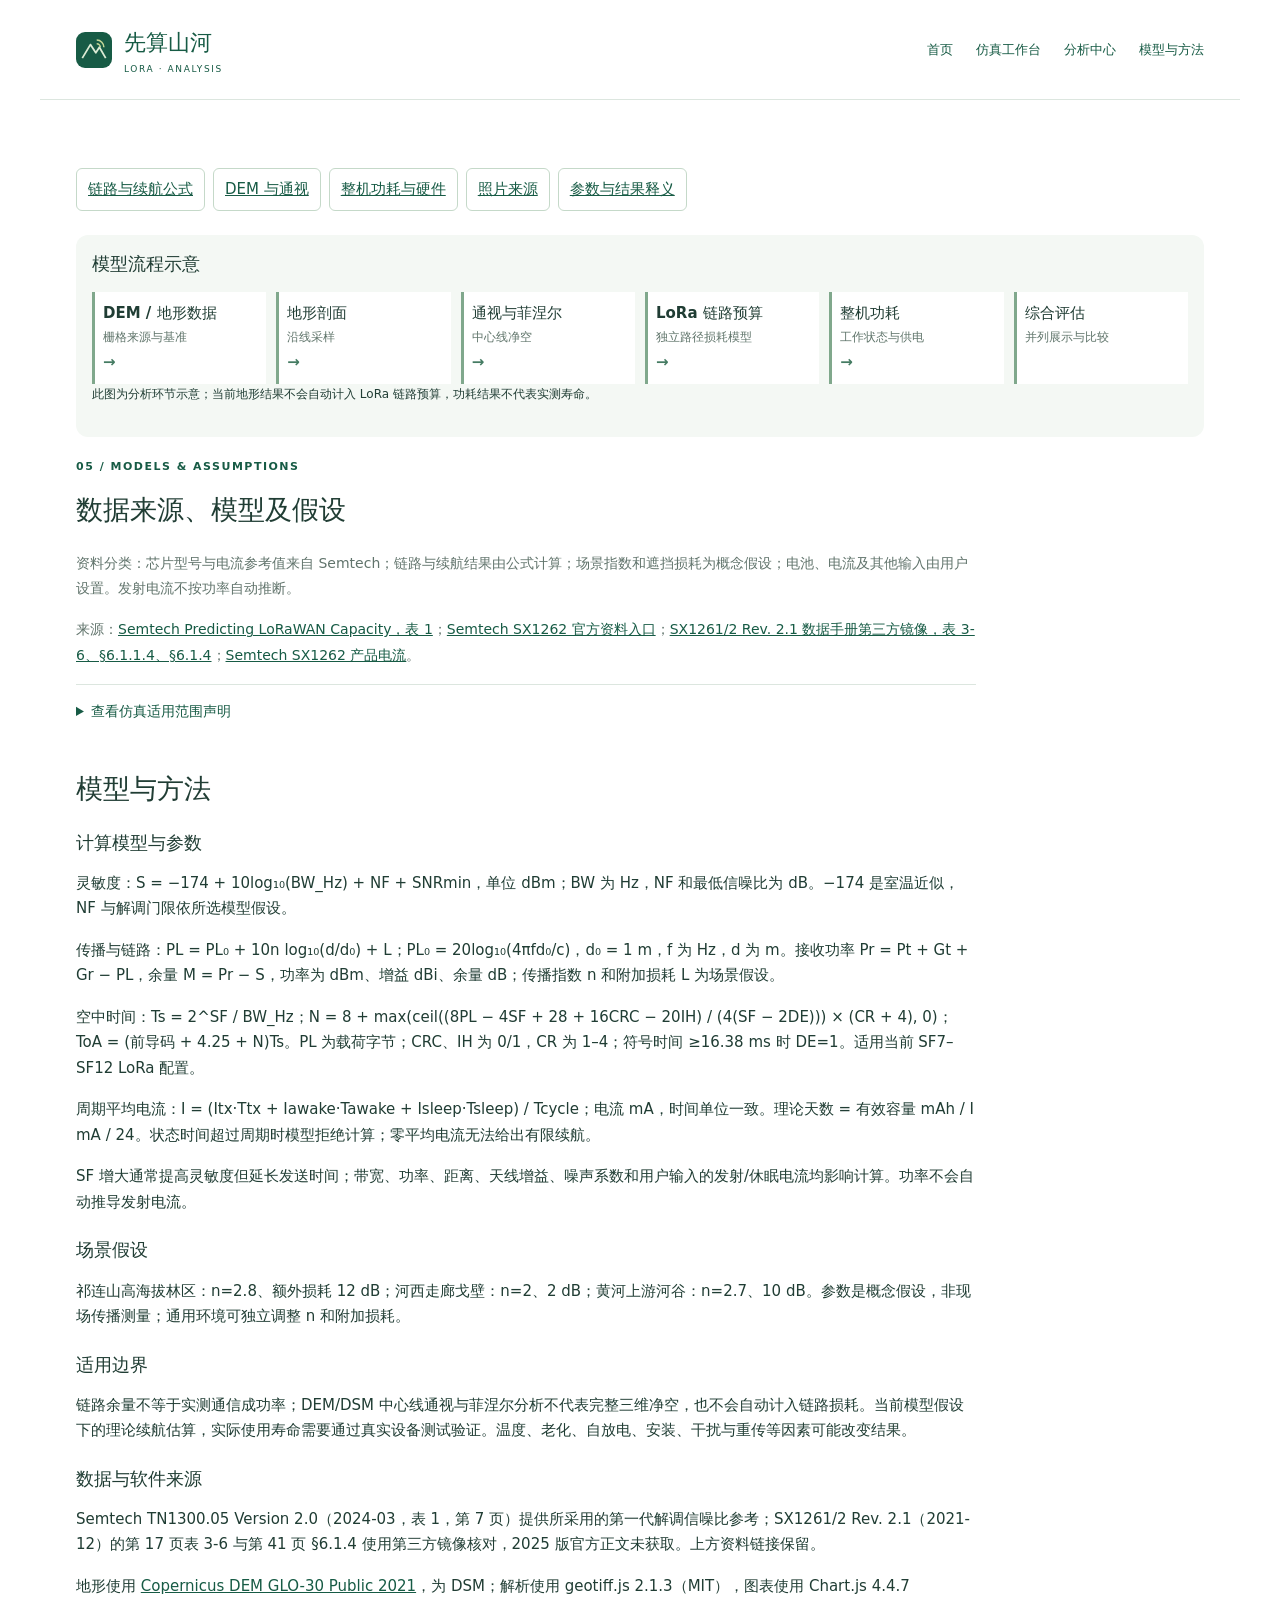
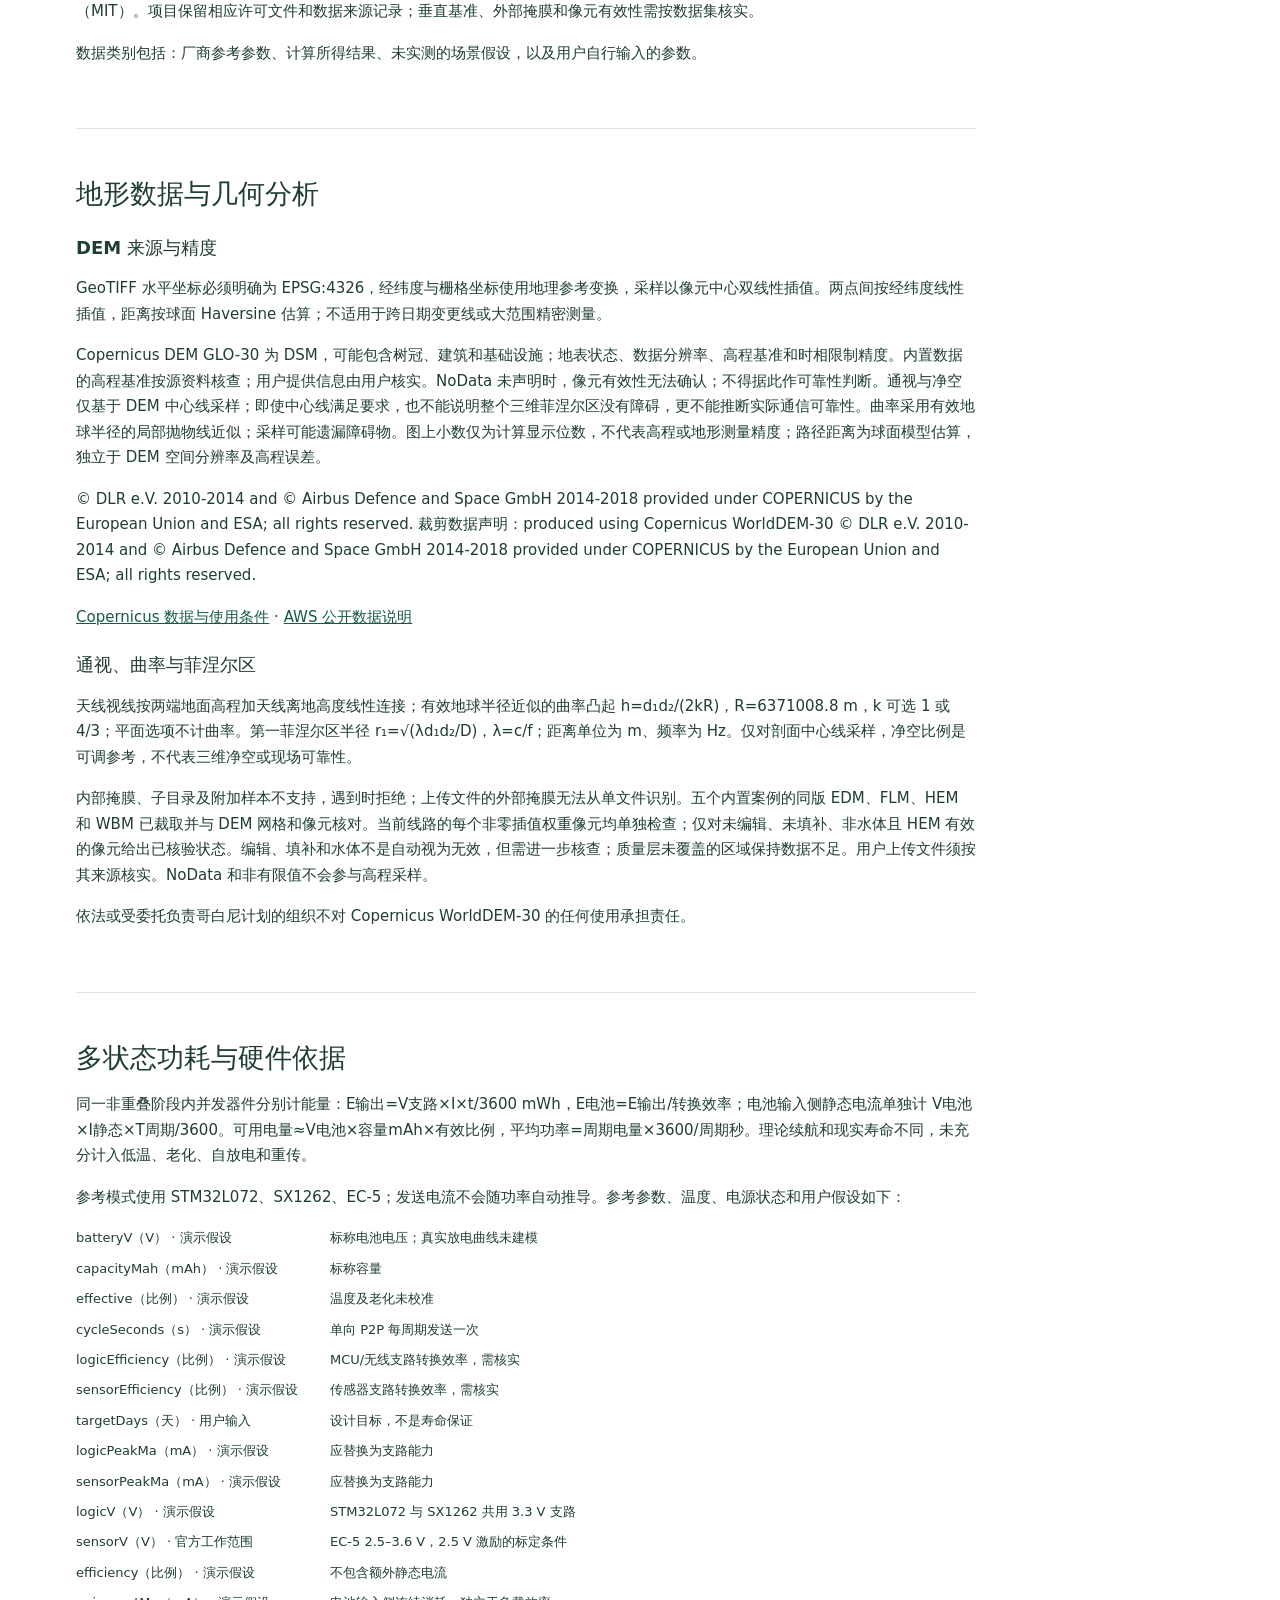
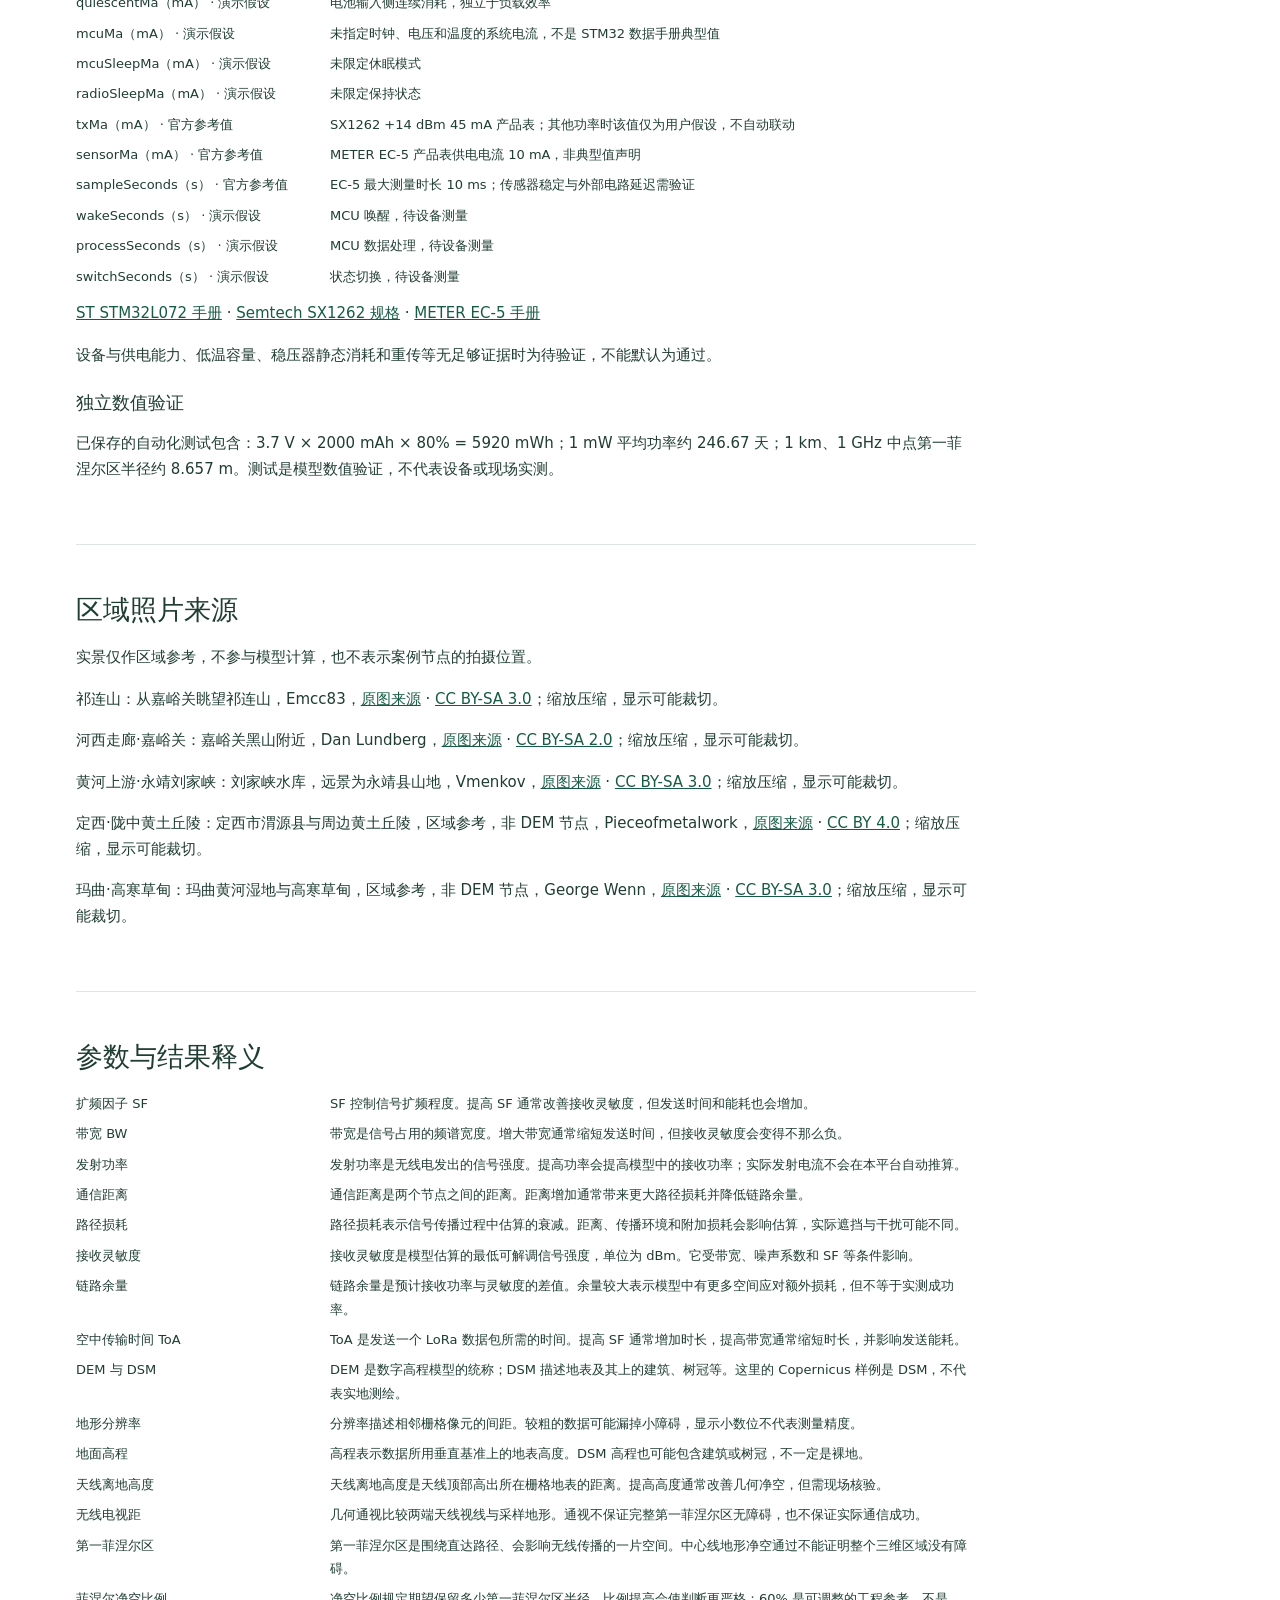
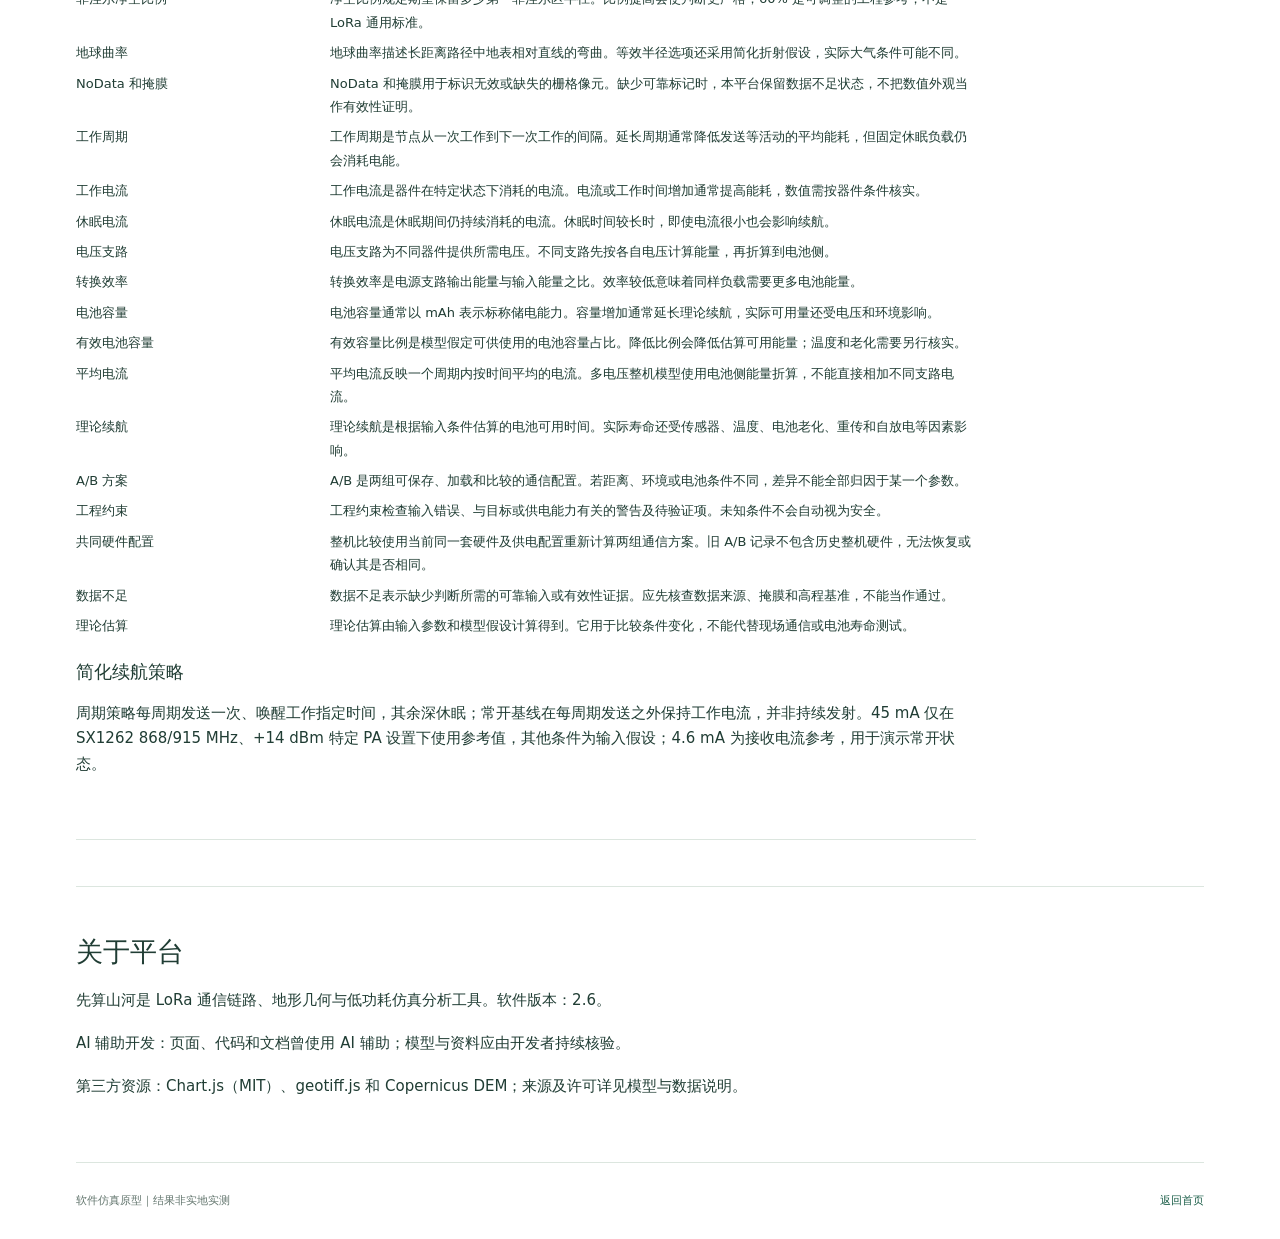
==== pages/about.html @ 96d71091 "Publish tested Xiansuan Shanhe site" ====
<!doctype html><html lang="zh-CN"><head><base href="../"><meta charset="utf-8"><meta name="viewport" content="width=device-width,initial-scale=1"><meta name="theme-color" content="#175b45"><title>先算山河 · 模型与方法</title><link rel="icon" href="./assets/mark.svg" type="image/svg+xml"><link rel="stylesheet" href="./css/styles.css"><script type="module" src="./js/about-page.js"></script></head><body><header class="site-header"><a class="brand" href="./index.html"><img src="./assets/mark.svg" width="36" height="36" alt=""><span>先算山河<small>LORA · ANALYSIS</small></span></a><nav aria-label="主导航"><a href="./index.html">首页</a><a href="./pages/link.html">仿真工作台</a><a href="./pages/assessment.html">分析中心</a><a href="./pages/about.html">模型与方法</a></nav></header><main id="main"><p id="workspace-status" class="storage-note" role="status"></p><section class="section" id="sources"><p role="status" class="error">功能正在初始化；如果此提示持续显示，说明脚本未能加载，计算和交互当前不可用。</p></section><section id="about" class="section"><h2>关于平台</h2><p>先算山河是 LoRa 通信链路、地形几何与低功耗仿真分析工具。软件版本：2.6。</p><p>AI 辅助开发：页面、代码和文档曾使用 AI 辅助；模型与资料应由开发者持续核验。</p><p>第三方资源：Chart.js（MIT）、geotiff.js 和 Copernicus DEM；来源及许可详见模型与数据说明。</p></section></main><footer><span>软件仿真原型｜结果非实地实测</span><a href="./index.html">返回首页</a></footer></body></html>
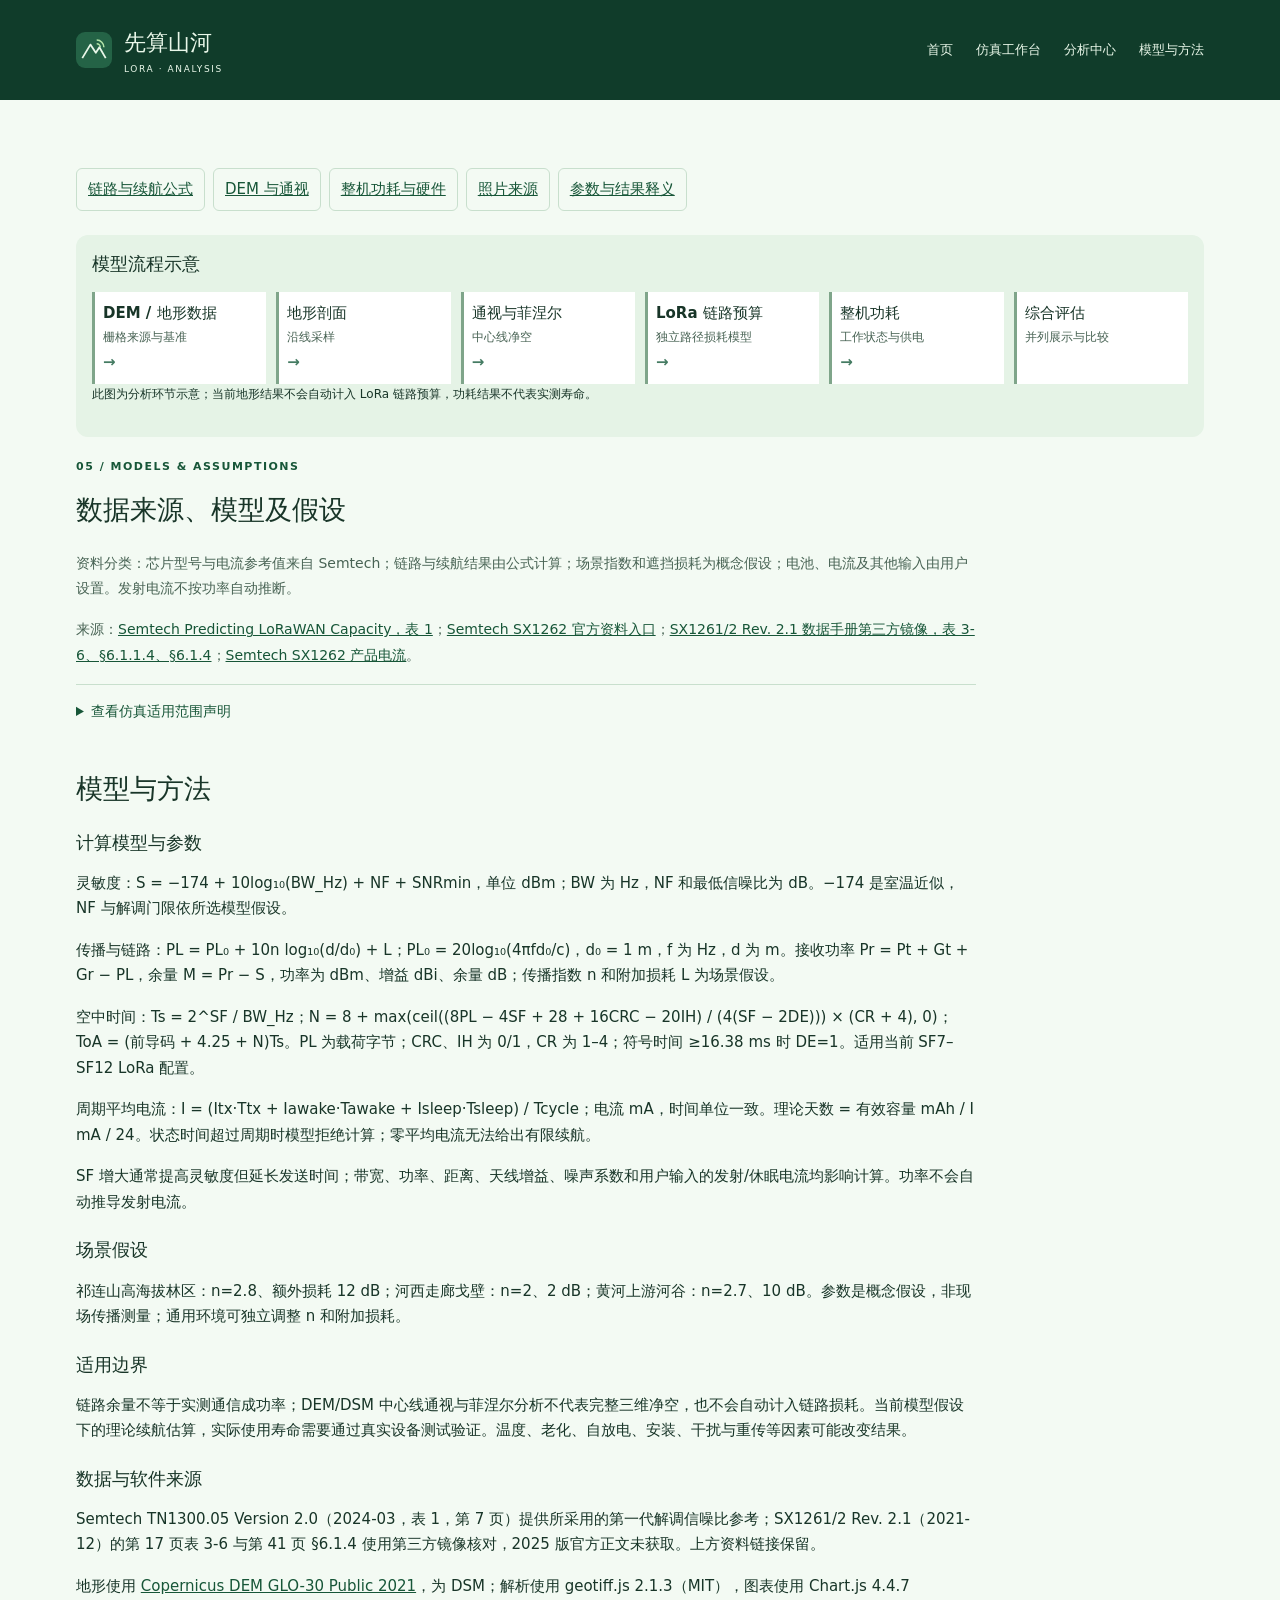
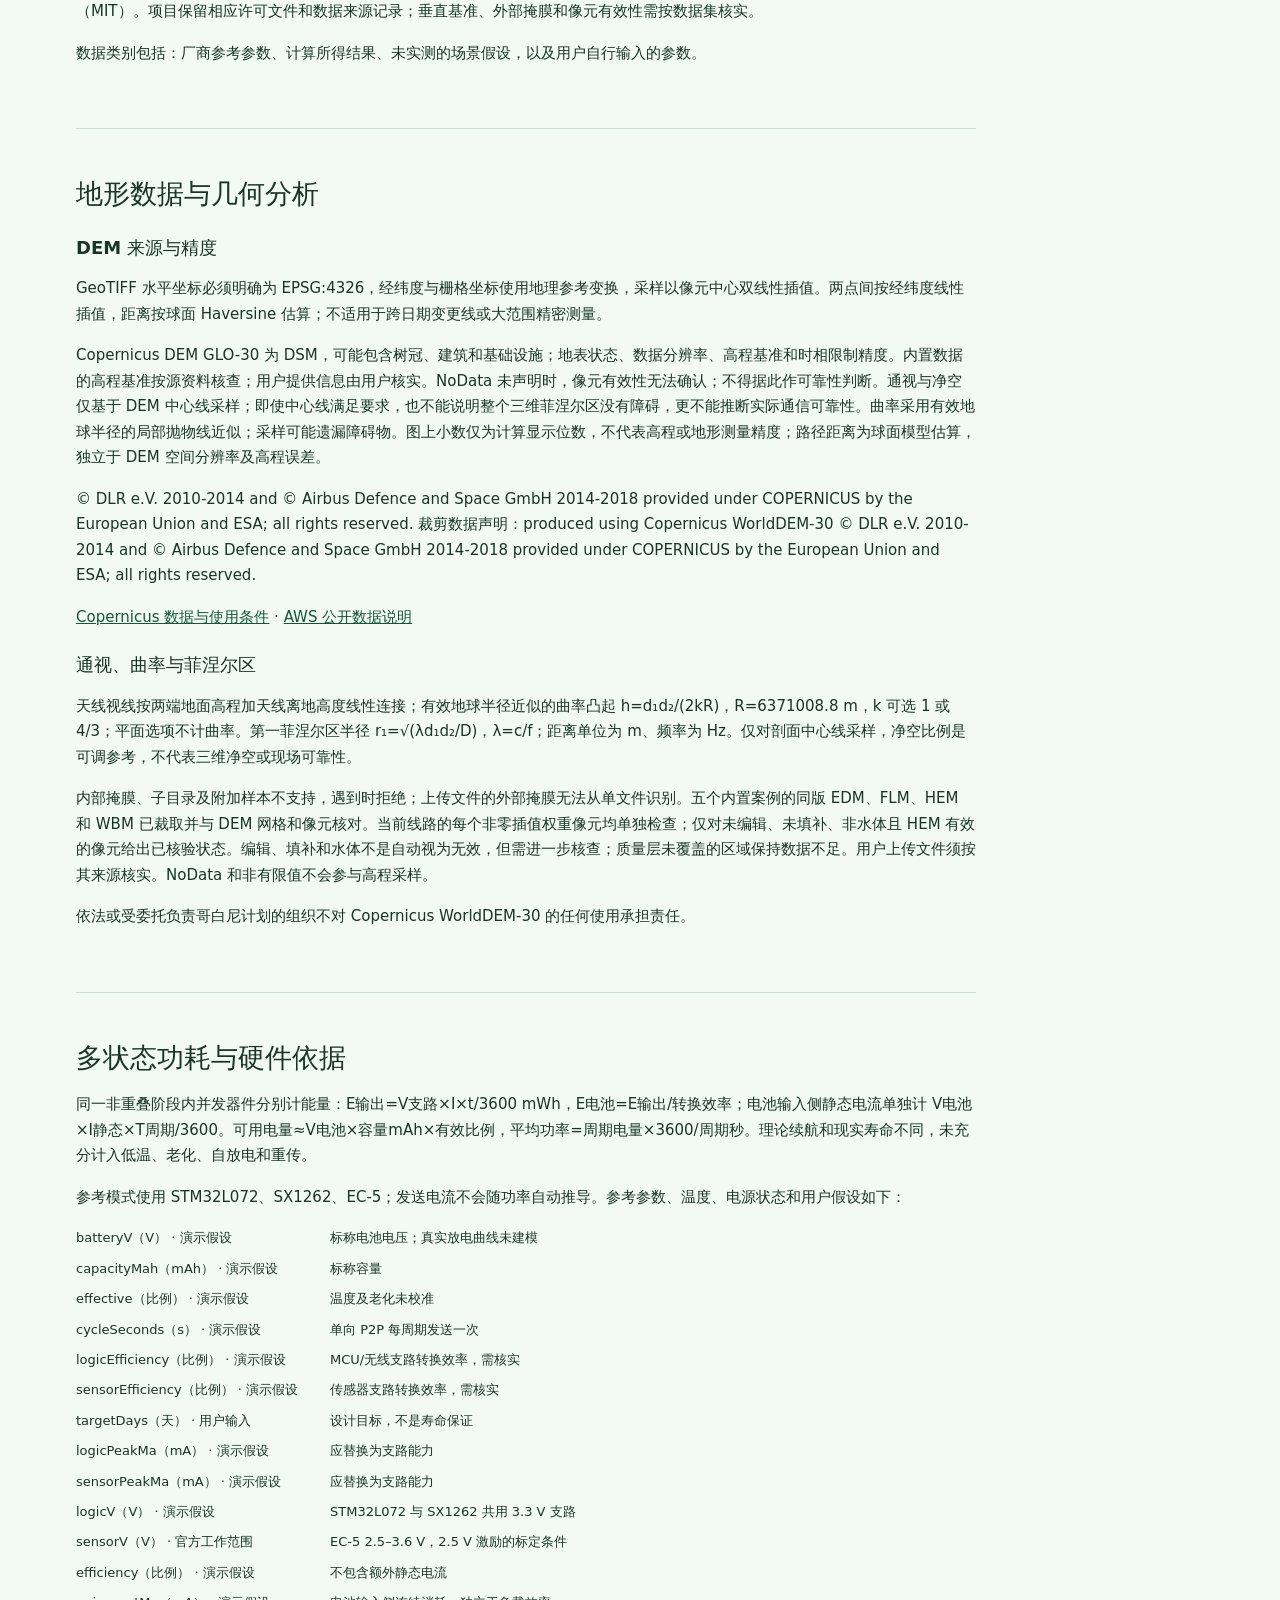
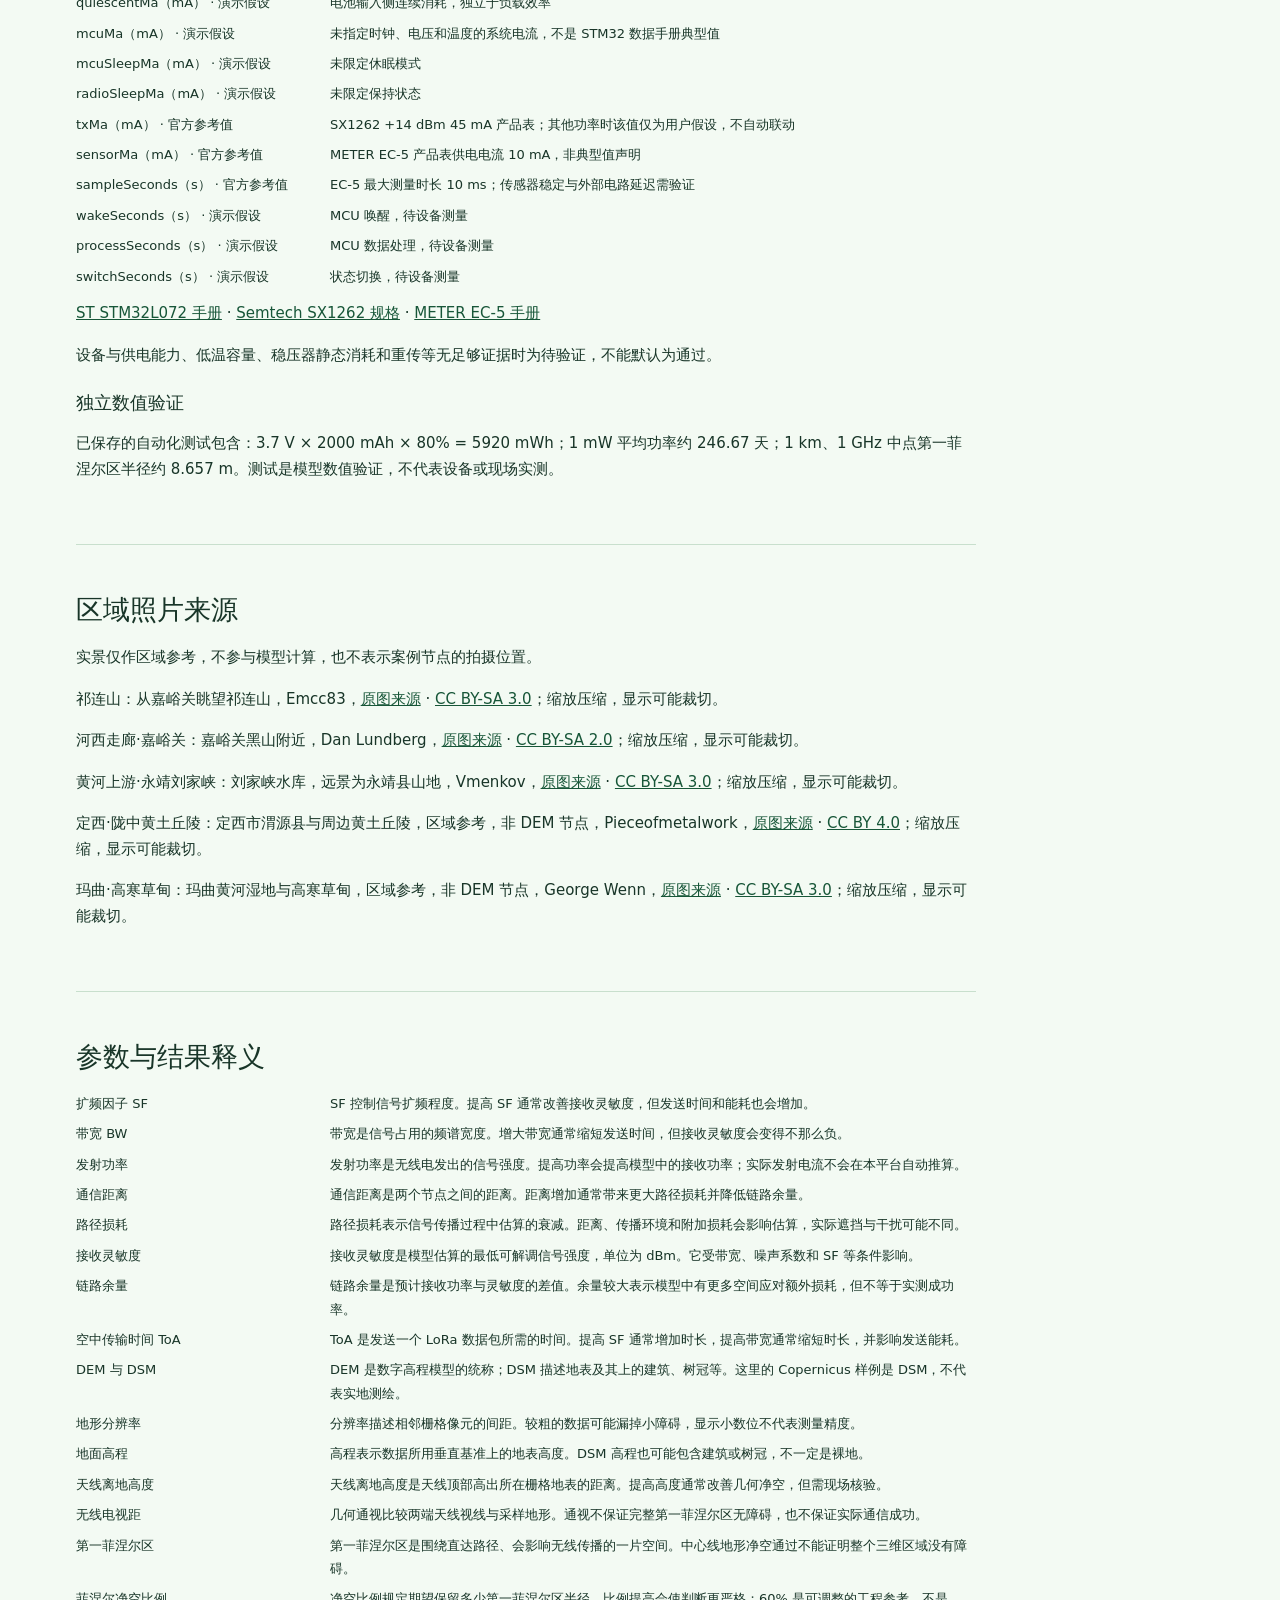
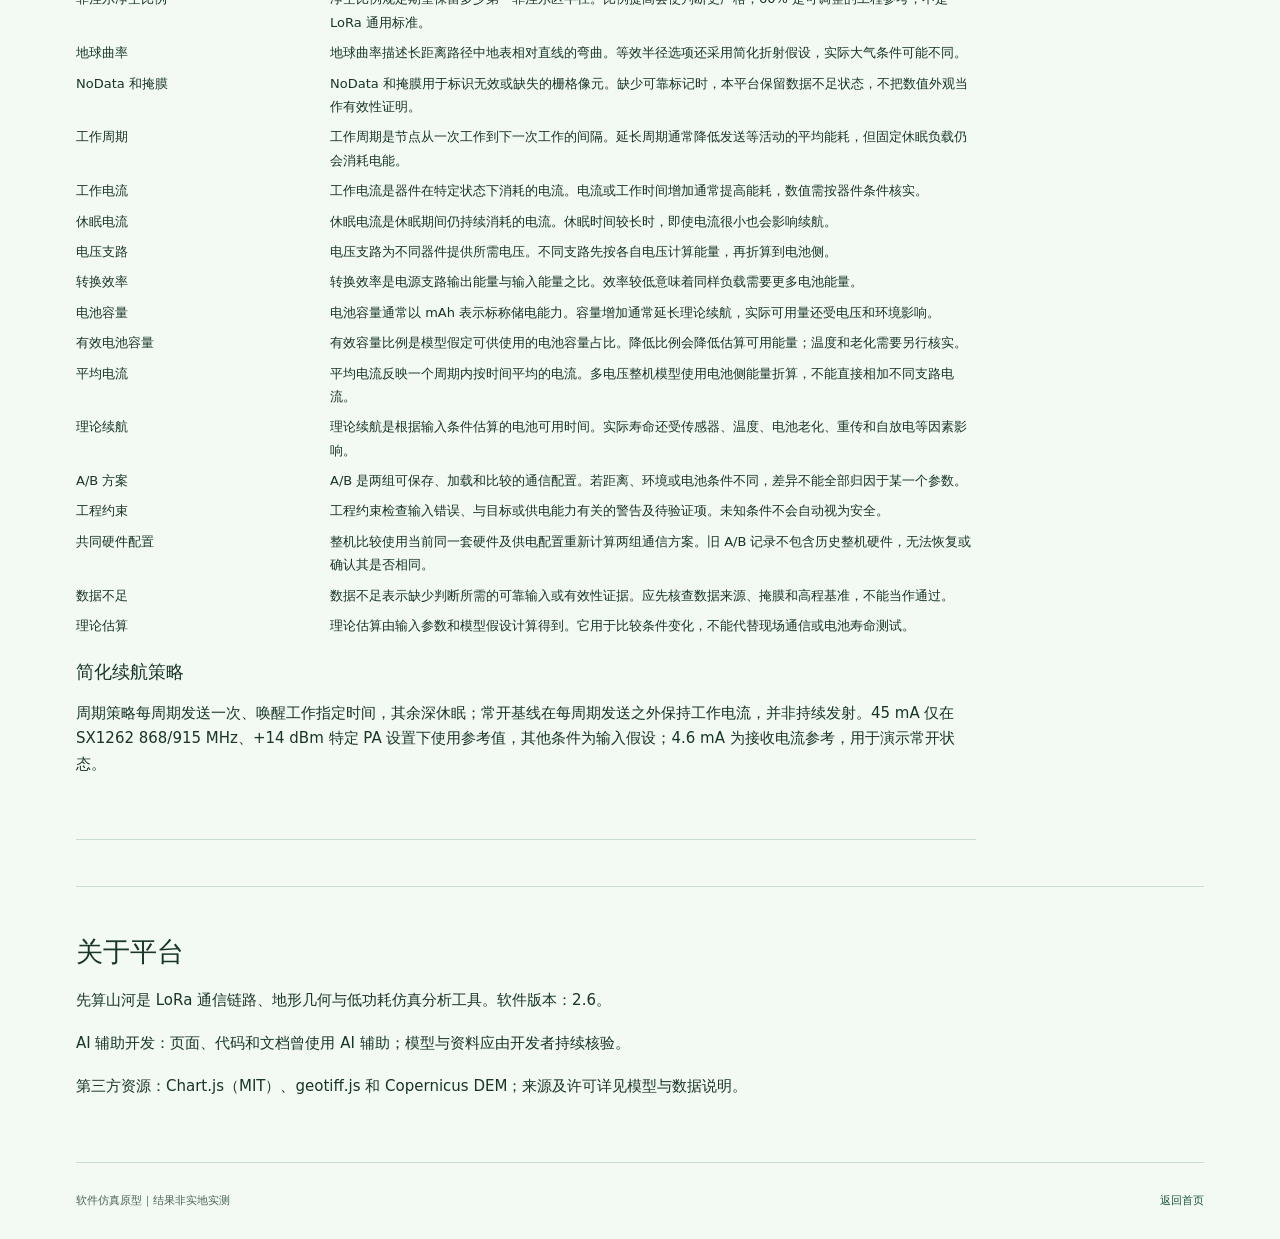
==== commit 5d29828d: "Apply a forest green site theme" ====
--- a/pages/about.html
+++ b/pages/about.html
@@ -1 +1 @@
-<!doctype html><html lang="zh-CN"><head><base href="../"><meta charset="utf-8"><meta name="viewport" content="width=device-width,initial-scale=1"><meta name="theme-color" content="#175b45"><title>先算山河 · 模型与方法</title><link rel="icon" href="./assets/mark.svg" type="image/svg+xml"><link rel="stylesheet" href="./css/styles.css"><script type="module" src="./js/about-page.js"></script></head><body><header class="site-header"><a class="brand" href="./index.html"><img src="./assets/mark.svg" width="36" height="36" alt=""><span>先算山河<small>LORA · ANALYSIS</small></span></a><nav aria-label="主导航"><a href="./index.html">首页</a><a href="./pages/link.html">仿真工作台</a><a href="./pages/assessment.html">分析中心</a><a href="./pages/about.html">模型与方法</a></nav></header><main id="main"><p id="workspace-status" class="storage-note" role="status"></p><section class="section" id="sources"><p role="status" class="error">功能正在初始化；如果此提示持续显示，说明脚本未能加载，计算和交互当前不可用。</p></section><section id="about" class="section"><h2>关于平台</h2><p>先算山河是 LoRa 通信链路、地形几何与低功耗仿真分析工具。软件版本：2.6。</p><p>AI 辅助开发：页面、代码和文档曾使用 AI 辅助；模型与资料应由开发者持续核验。</p><p>第三方资源：Chart.js（MIT）、geotiff.js 和 Copernicus DEM；来源及许可详见模型与数据说明。</p></section></main><footer><span>软件仿真原型｜结果非实地实测</span><a href="./index.html">返回首页</a></footer></body></html>+<!doctype html><html lang="zh-CN"><head><base href="../"><meta charset="utf-8"><meta name="viewport" content="width=device-width,initial-scale=1"><meta name="theme-color" content="#103c2a"><title>先算山河 · 模型与方法</title><link rel="icon" href="./assets/mark.svg" type="image/svg+xml"><link rel="stylesheet" href="./css/styles.css"><script type="module" src="./js/about-page.js"></script><script async src="./js/page-loading.js"></script></head><body><header class="site-header"><a class="brand" href="./index.html"><img src="./assets/mark.svg" width="36" height="36" alt=""><span>先算山河<small>LORA · ANALYSIS</small></span></a><nav aria-label="主导航"><a href="./index.html">首页</a><a href="./pages/link.html">仿真工作台</a><a href="./pages/assessment.html">分析中心</a><a href="./pages/about.html">模型与方法</a></nav></header><main id="main"><noscript><p class="section error">需要启用 JavaScript 才能使用本页功能。</p></noscript><p id="workspace-status" class="storage-note" role="status"></p><section class="section" id="sources"><span data-page-pending hidden></span></section><section id="about" class="section"><h2>关于平台</h2><p>先算山河是 LoRa 通信链路、地形几何与低功耗仿真分析工具。软件版本：2.6。</p><p>AI 辅助开发：页面、代码和文档曾使用 AI 辅助；模型与资料应由开发者持续核验。</p><p>第三方资源：Chart.js（MIT）、geotiff.js 和 Copernicus DEM；来源及许可详见模型与数据说明。</p></section></main><footer><span>软件仿真原型｜结果非实地实测</span><a href="./index.html">返回首页</a></footer></body></html>
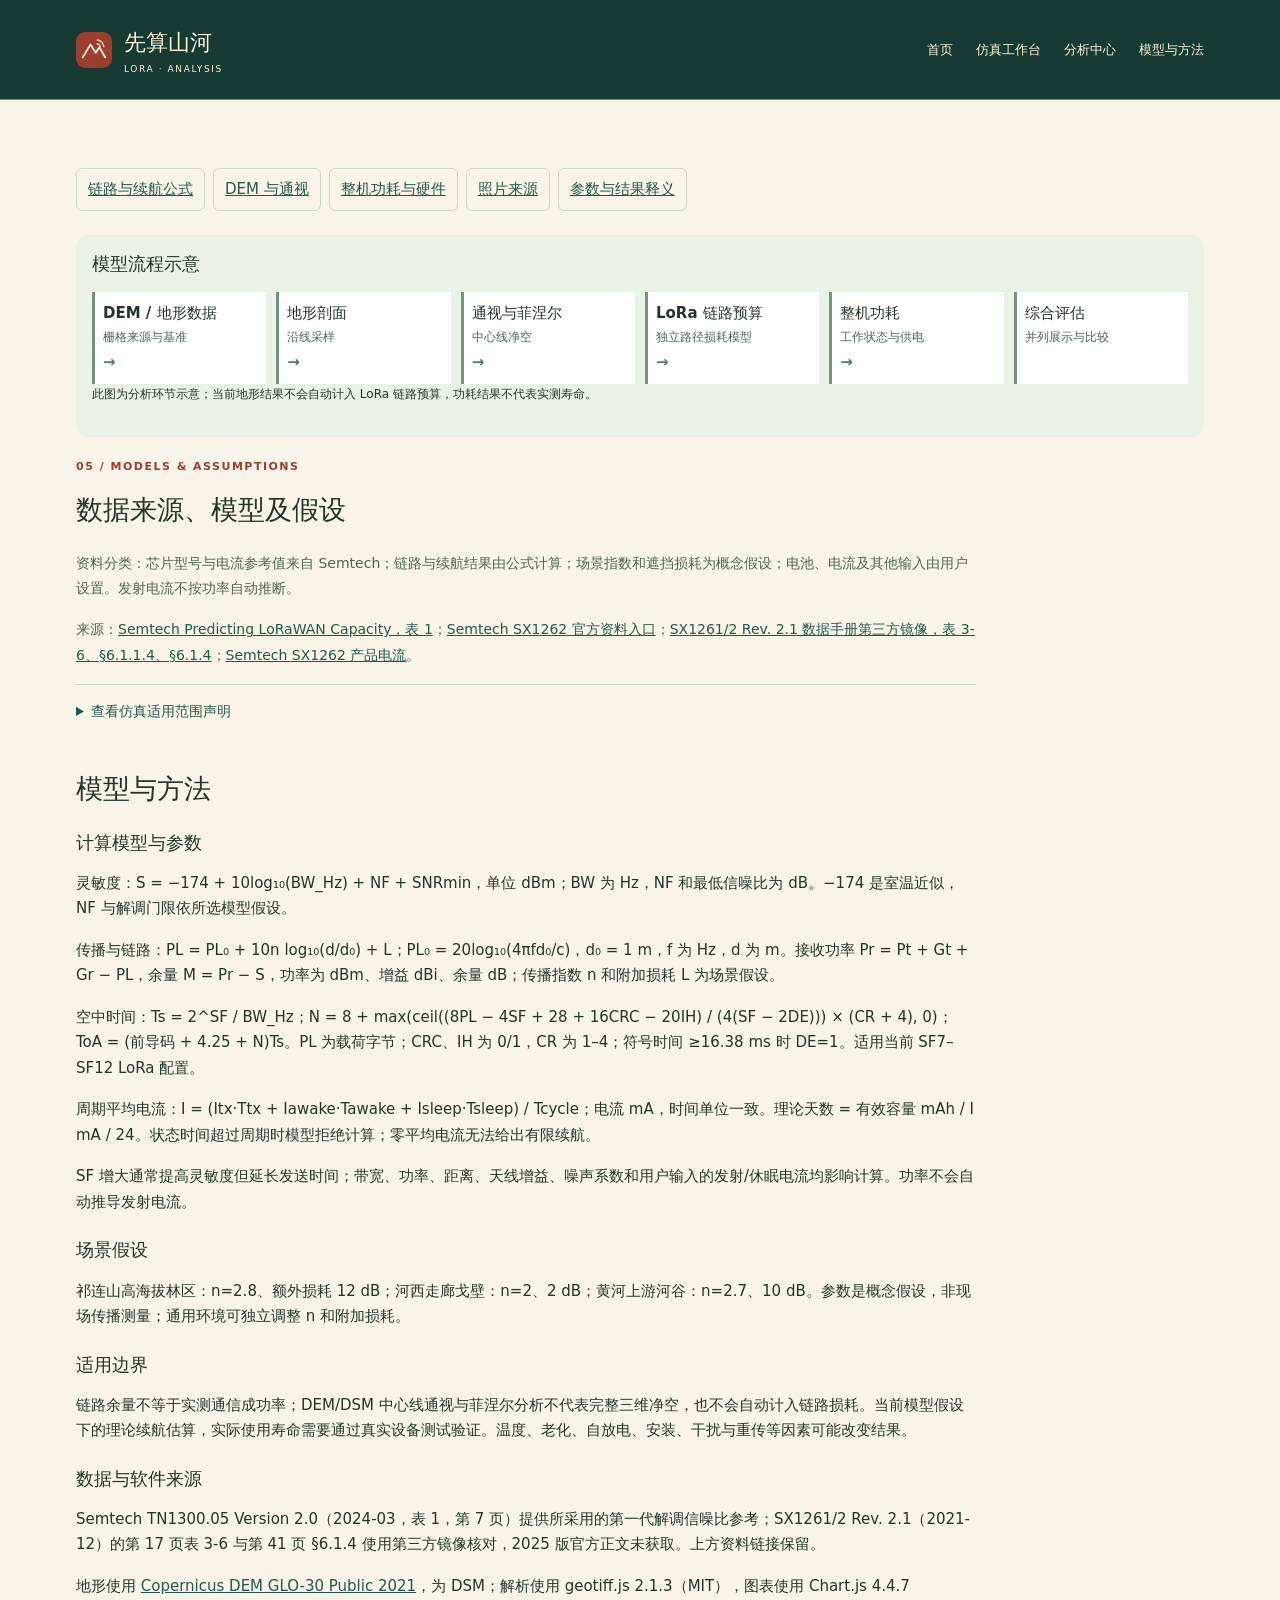
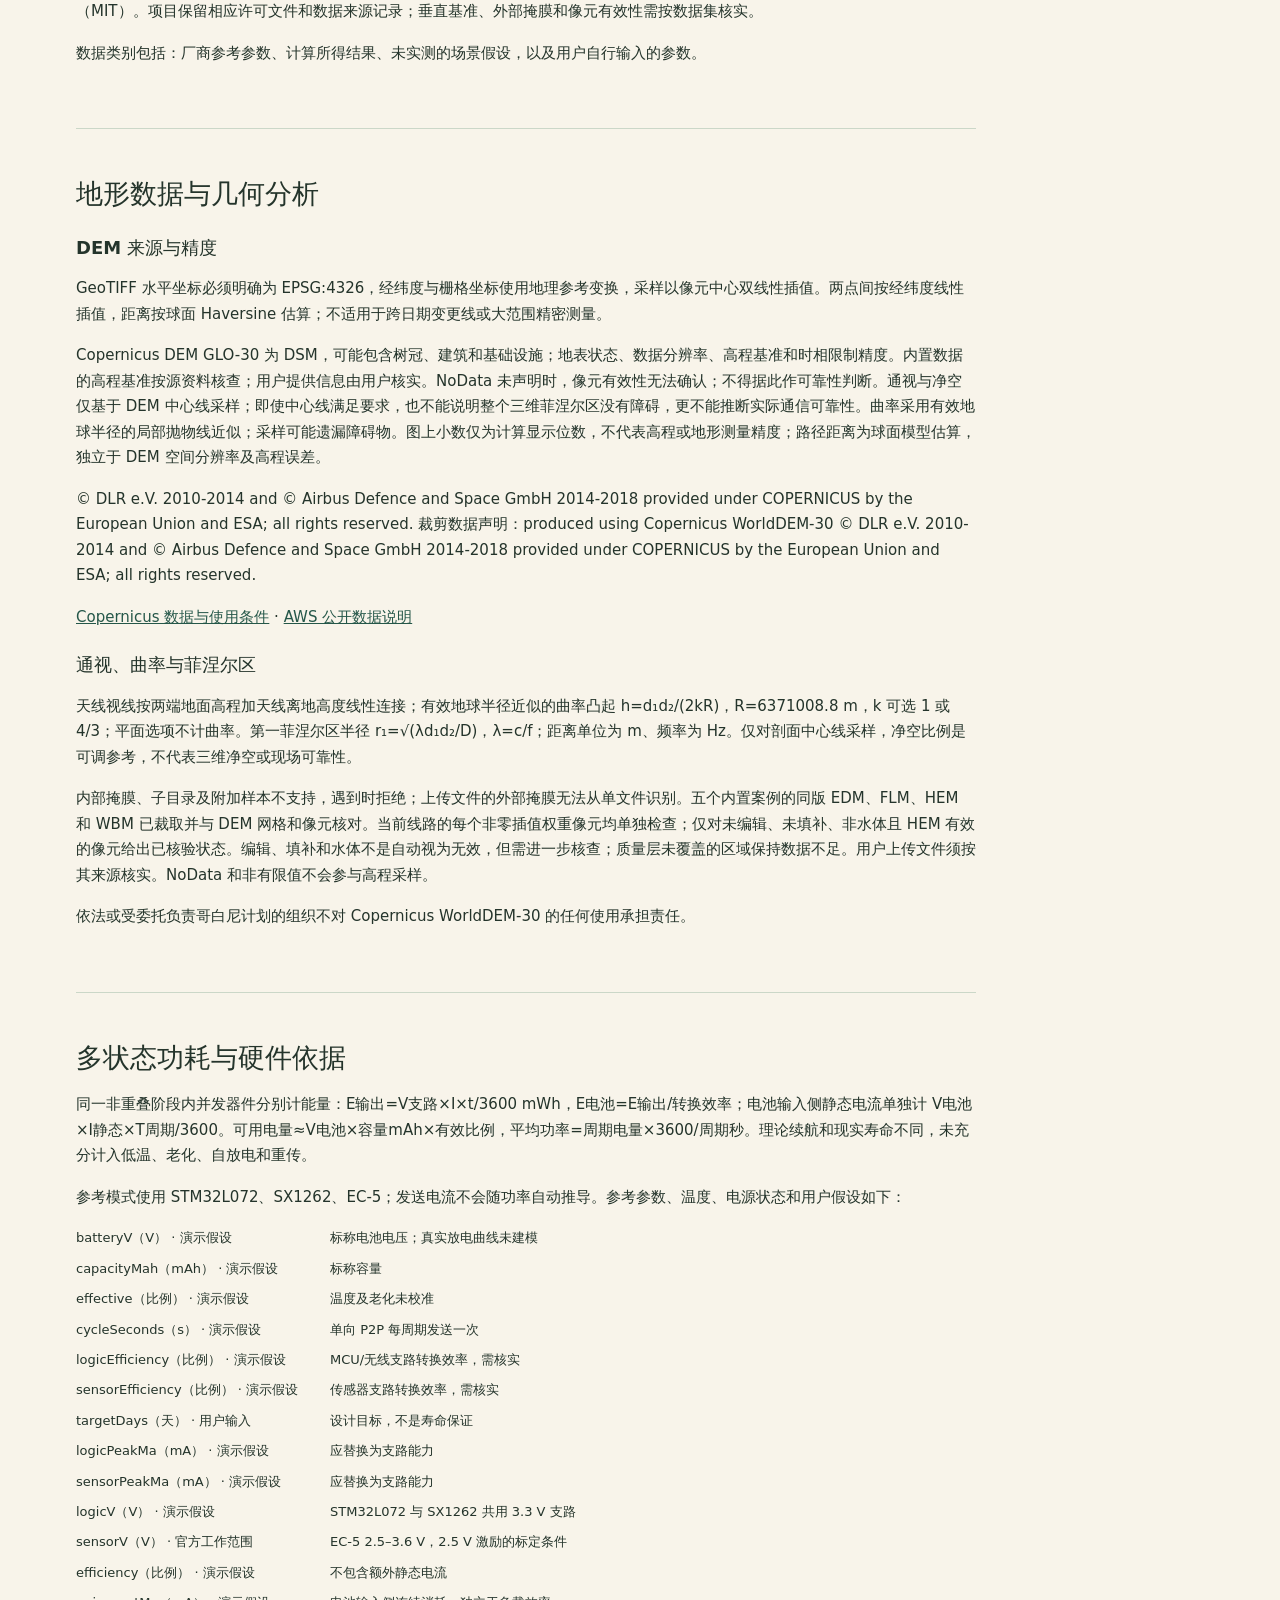
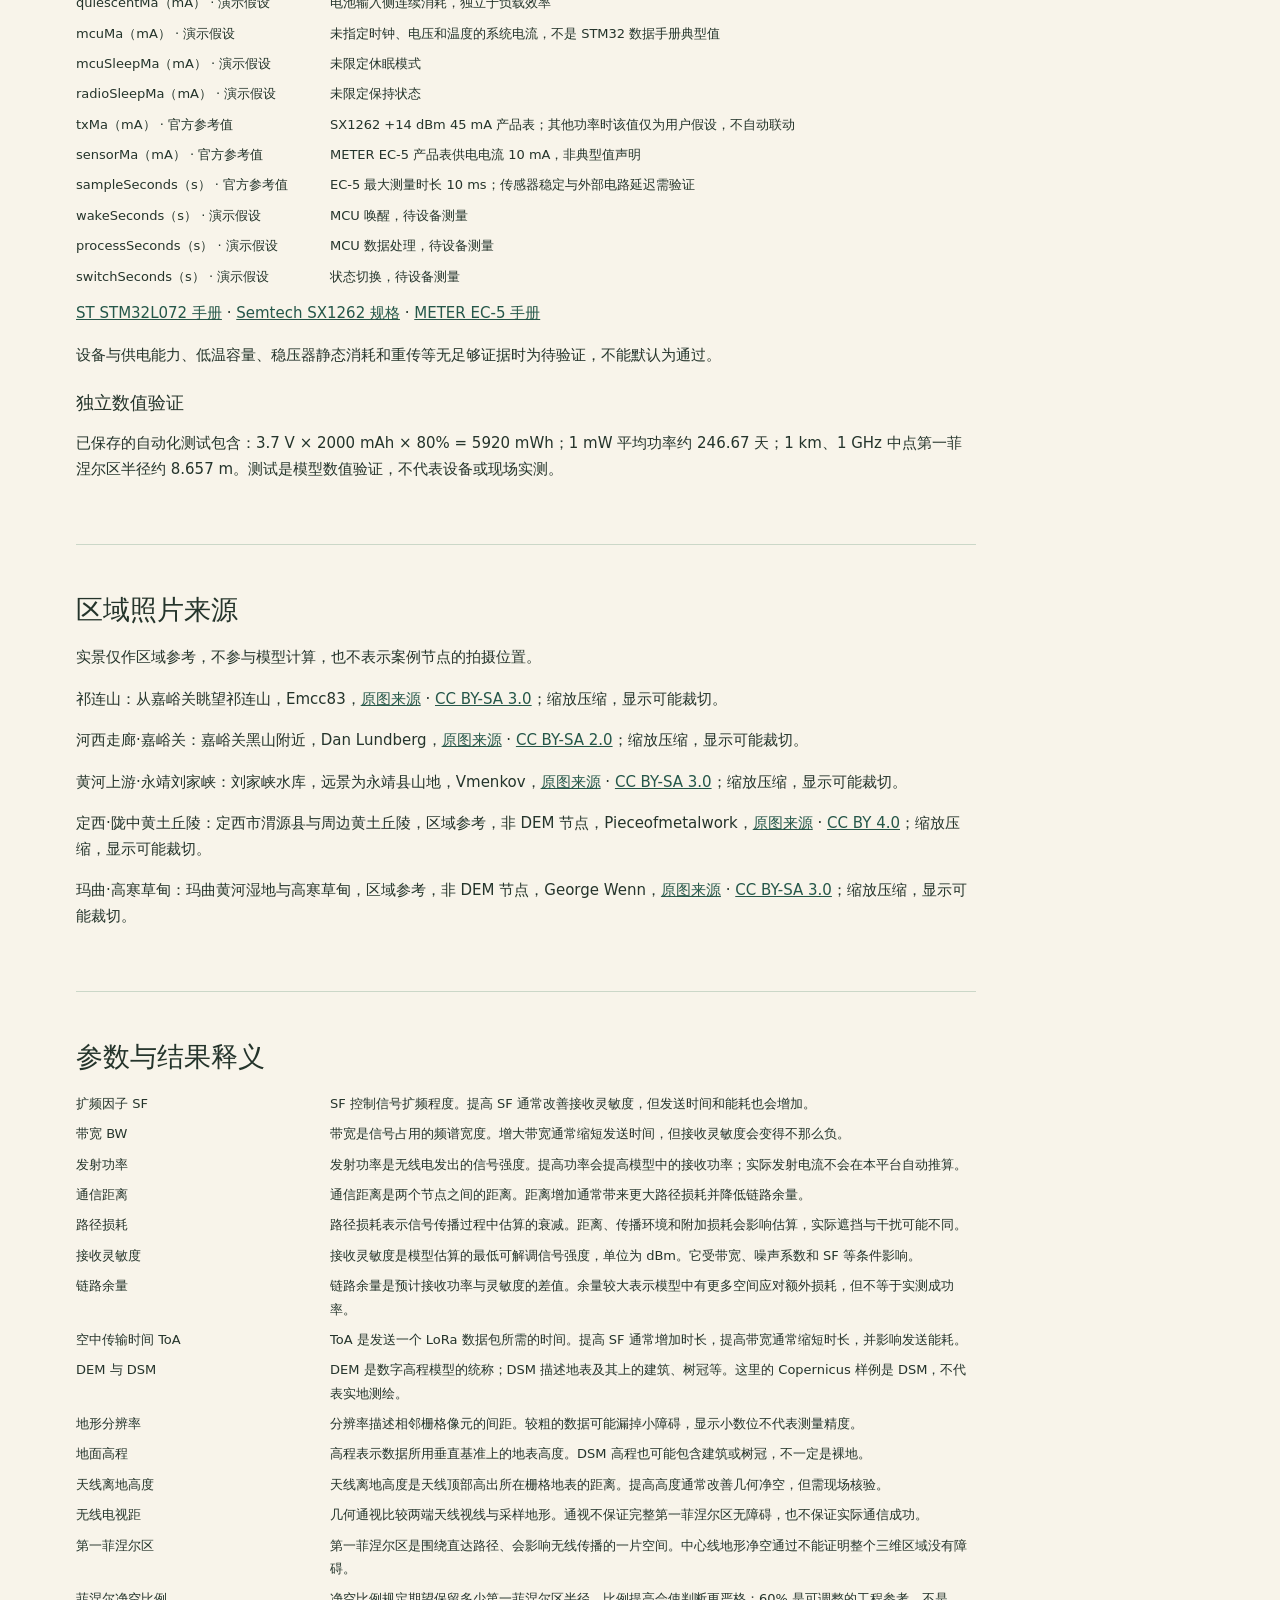
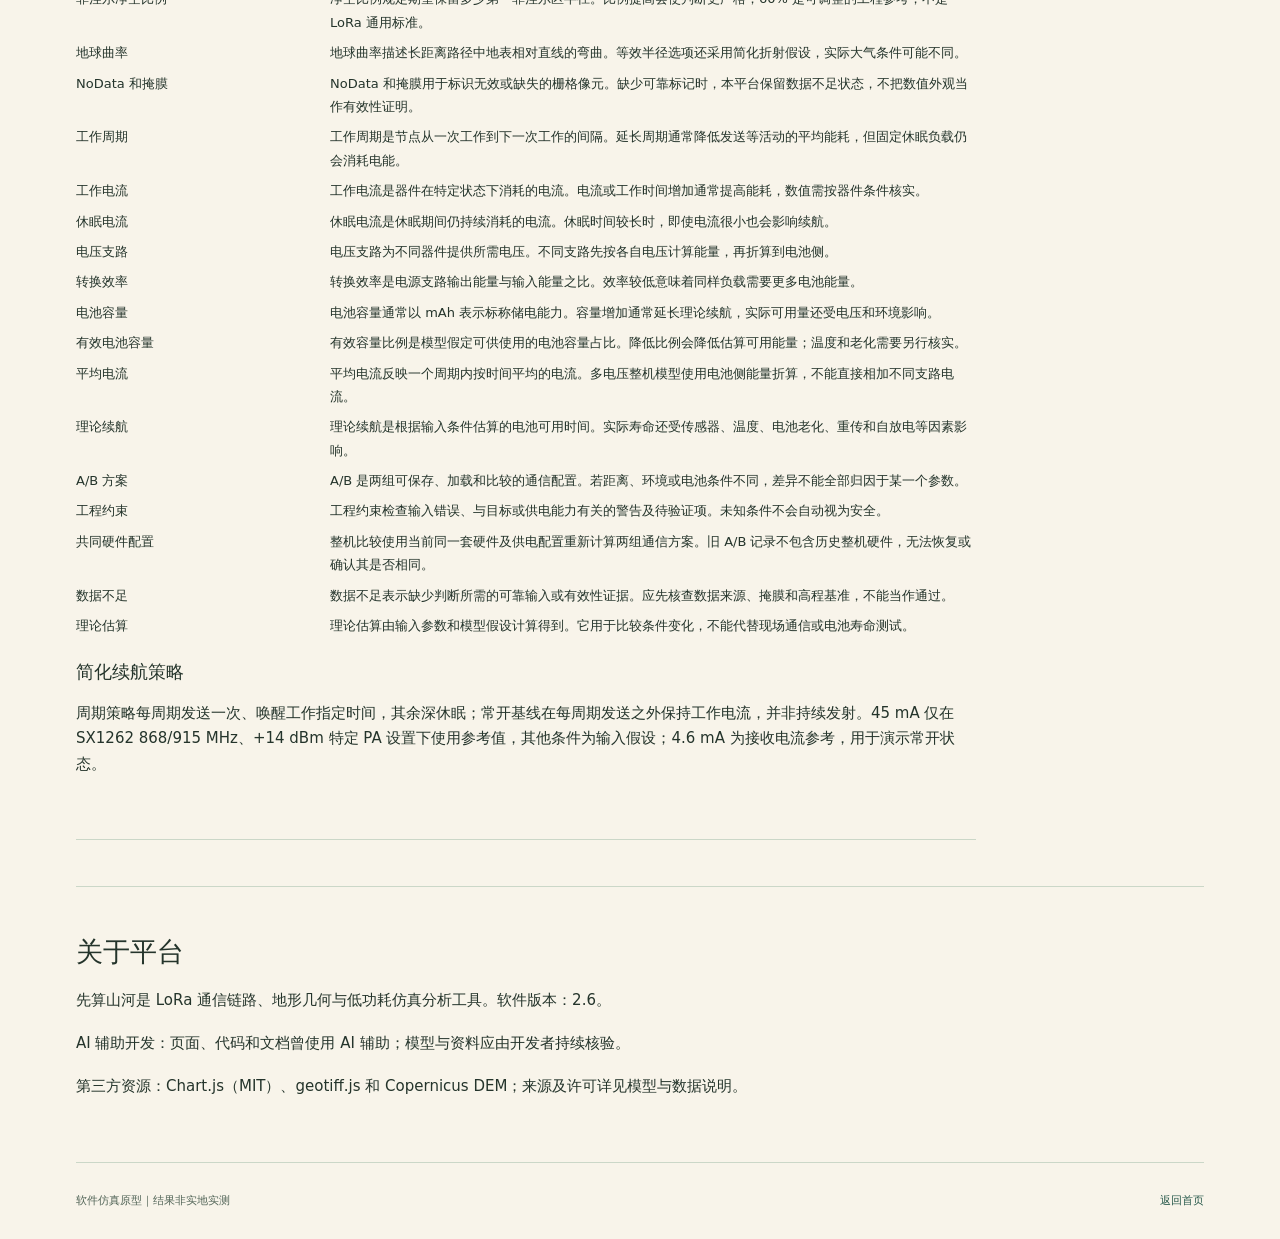
==== commit a00a62ed: "Pair ink green with vermilion and warm paper" ====
--- a/pages/about.html
+++ b/pages/about.html
@@ -1 +1 @@
-<!doctype html><html lang="zh-CN"><head><base href="../"><meta charset="utf-8"><meta name="viewport" content="width=device-width,initial-scale=1"><meta name="theme-color" content="#103c2a"><title>先算山河 · 模型与方法</title><link rel="icon" href="./assets/mark.svg" type="image/svg+xml"><link rel="stylesheet" href="./css/styles.css"><script type="module" src="./js/about-page.js"></script><script async src="./js/page-loading.js"></script></head><body><header class="site-header"><a class="brand" href="./index.html"><img src="./assets/mark.svg" width="36" height="36" alt=""><span>先算山河<small>LORA · ANALYSIS</small></span></a><nav aria-label="主导航"><a href="./index.html">首页</a><a href="./pages/link.html">仿真工作台</a><a href="./pages/assessment.html">分析中心</a><a href="./pages/about.html">模型与方法</a></nav></header><main id="main"><noscript><p class="section error">需要启用 JavaScript 才能使用本页功能。</p></noscript><p id="workspace-status" class="storage-note" role="status"></p><section class="section" id="sources"><span data-page-pending hidden></span></section><section id="about" class="section"><h2>关于平台</h2><p>先算山河是 LoRa 通信链路、地形几何与低功耗仿真分析工具。软件版本：2.6。</p><p>AI 辅助开发：页面、代码和文档曾使用 AI 辅助；模型与资料应由开发者持续核验。</p><p>第三方资源：Chart.js（MIT）、geotiff.js 和 Copernicus DEM；来源及许可详见模型与数据说明。</p></section></main><footer><span>软件仿真原型｜结果非实地实测</span><a href="./index.html">返回首页</a></footer></body></html>+<!doctype html><html lang="zh-CN"><head><base href="../"><meta charset="utf-8"><meta name="viewport" content="width=device-width,initial-scale=1"><meta name="theme-color" content="#173b32"><title>先算山河 · 模型与方法</title><link rel="icon" href="./assets/mark.svg" type="image/svg+xml"><link rel="stylesheet" href="./css/styles.css"><script type="module" src="./js/about-page.js"></script><script async src="./js/page-loading.js"></script></head><body><header class="site-header"><a class="brand" href="./index.html"><img src="./assets/mark.svg" width="36" height="36" alt=""><span>先算山河<small>LORA · ANALYSIS</small></span></a><nav aria-label="主导航"><a href="./index.html">首页</a><a href="./pages/link.html">仿真工作台</a><a href="./pages/assessment.html">分析中心</a><a href="./pages/about.html">模型与方法</a></nav></header><main id="main"><noscript><p class="section error">需要启用 JavaScript 才能使用本页功能。</p></noscript><p id="workspace-status" class="storage-note" role="status"></p><section class="section" id="sources"><span data-page-pending hidden></span></section><section id="about" class="section"><h2>关于平台</h2><p>先算山河是 LoRa 通信链路、地形几何与低功耗仿真分析工具。软件版本：2.6。</p><p>AI 辅助开发：页面、代码和文档曾使用 AI 辅助；模型与资料应由开发者持续核验。</p><p>第三方资源：Chart.js（MIT）、geotiff.js 和 Copernicus DEM；来源及许可详见模型与数据说明。</p></section></main><footer><span>软件仿真原型｜结果非实地实测</span><a href="./index.html">返回首页</a></footer></body></html>
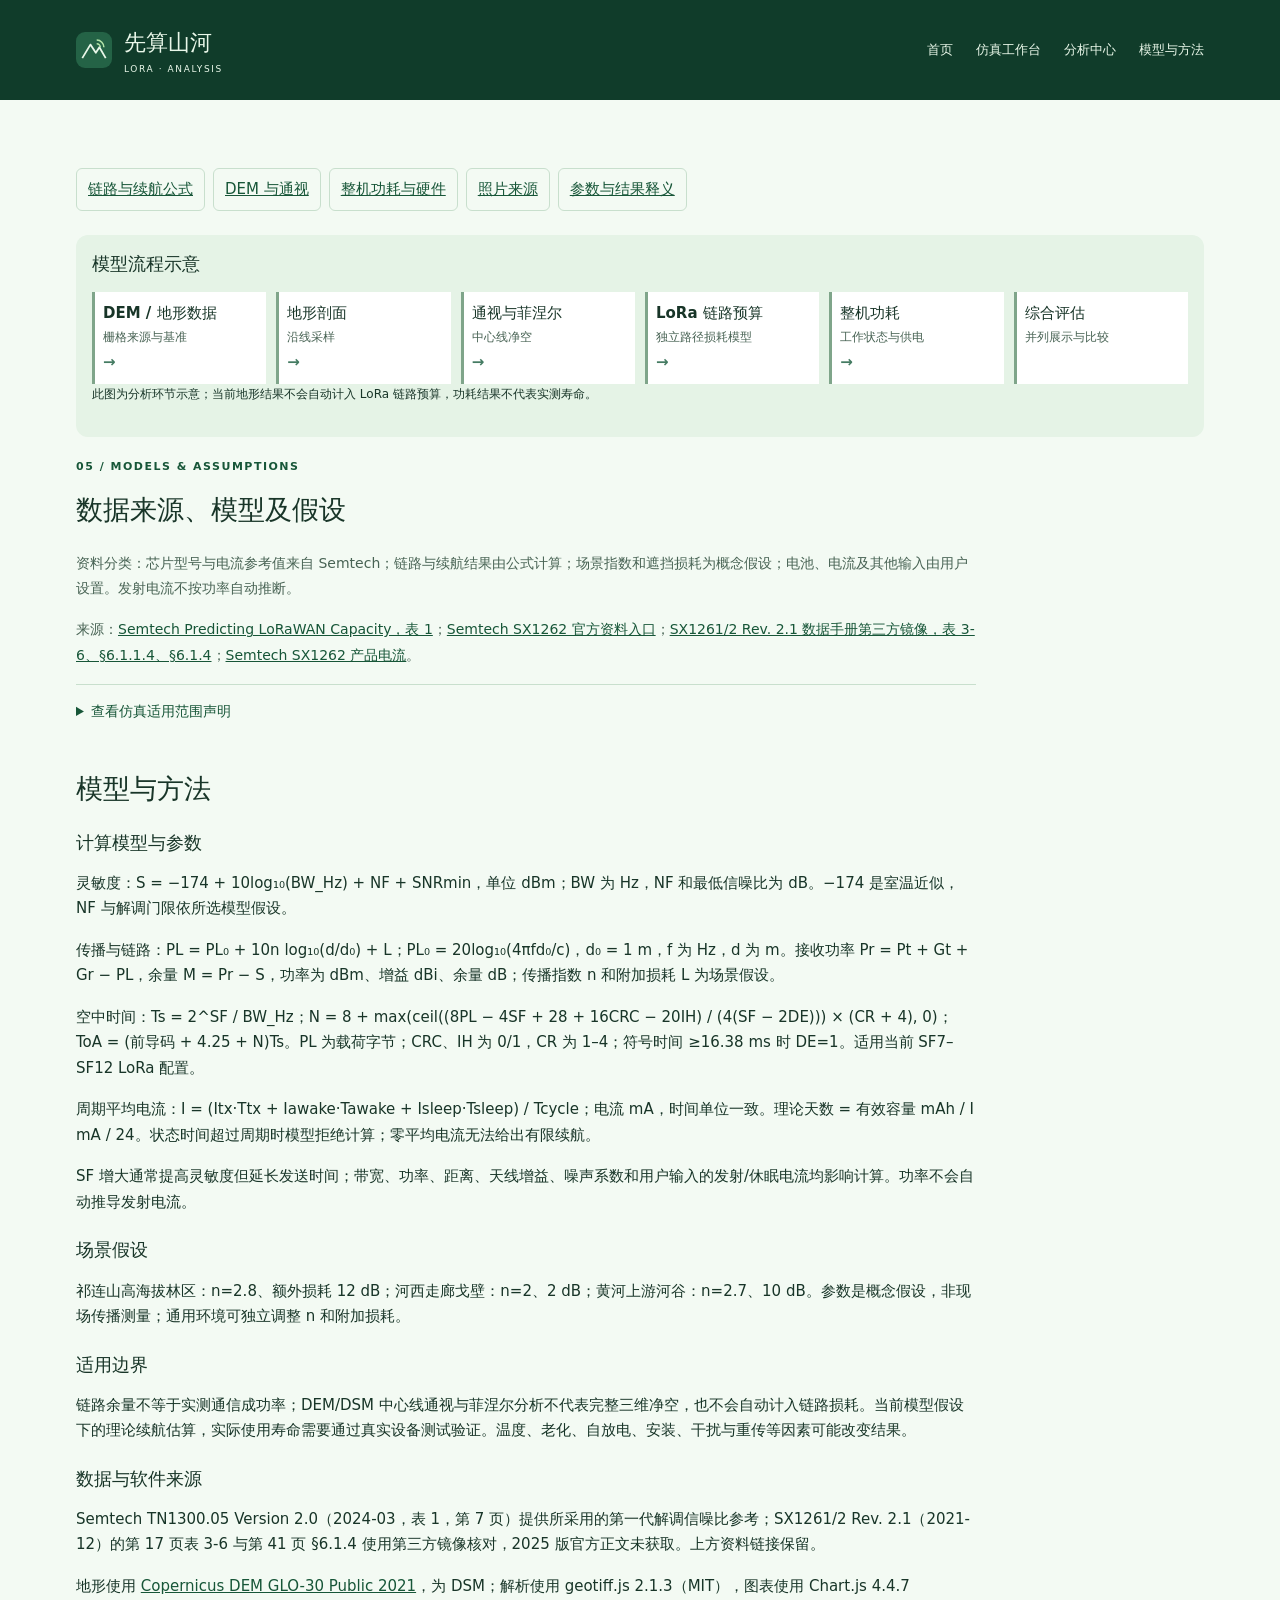
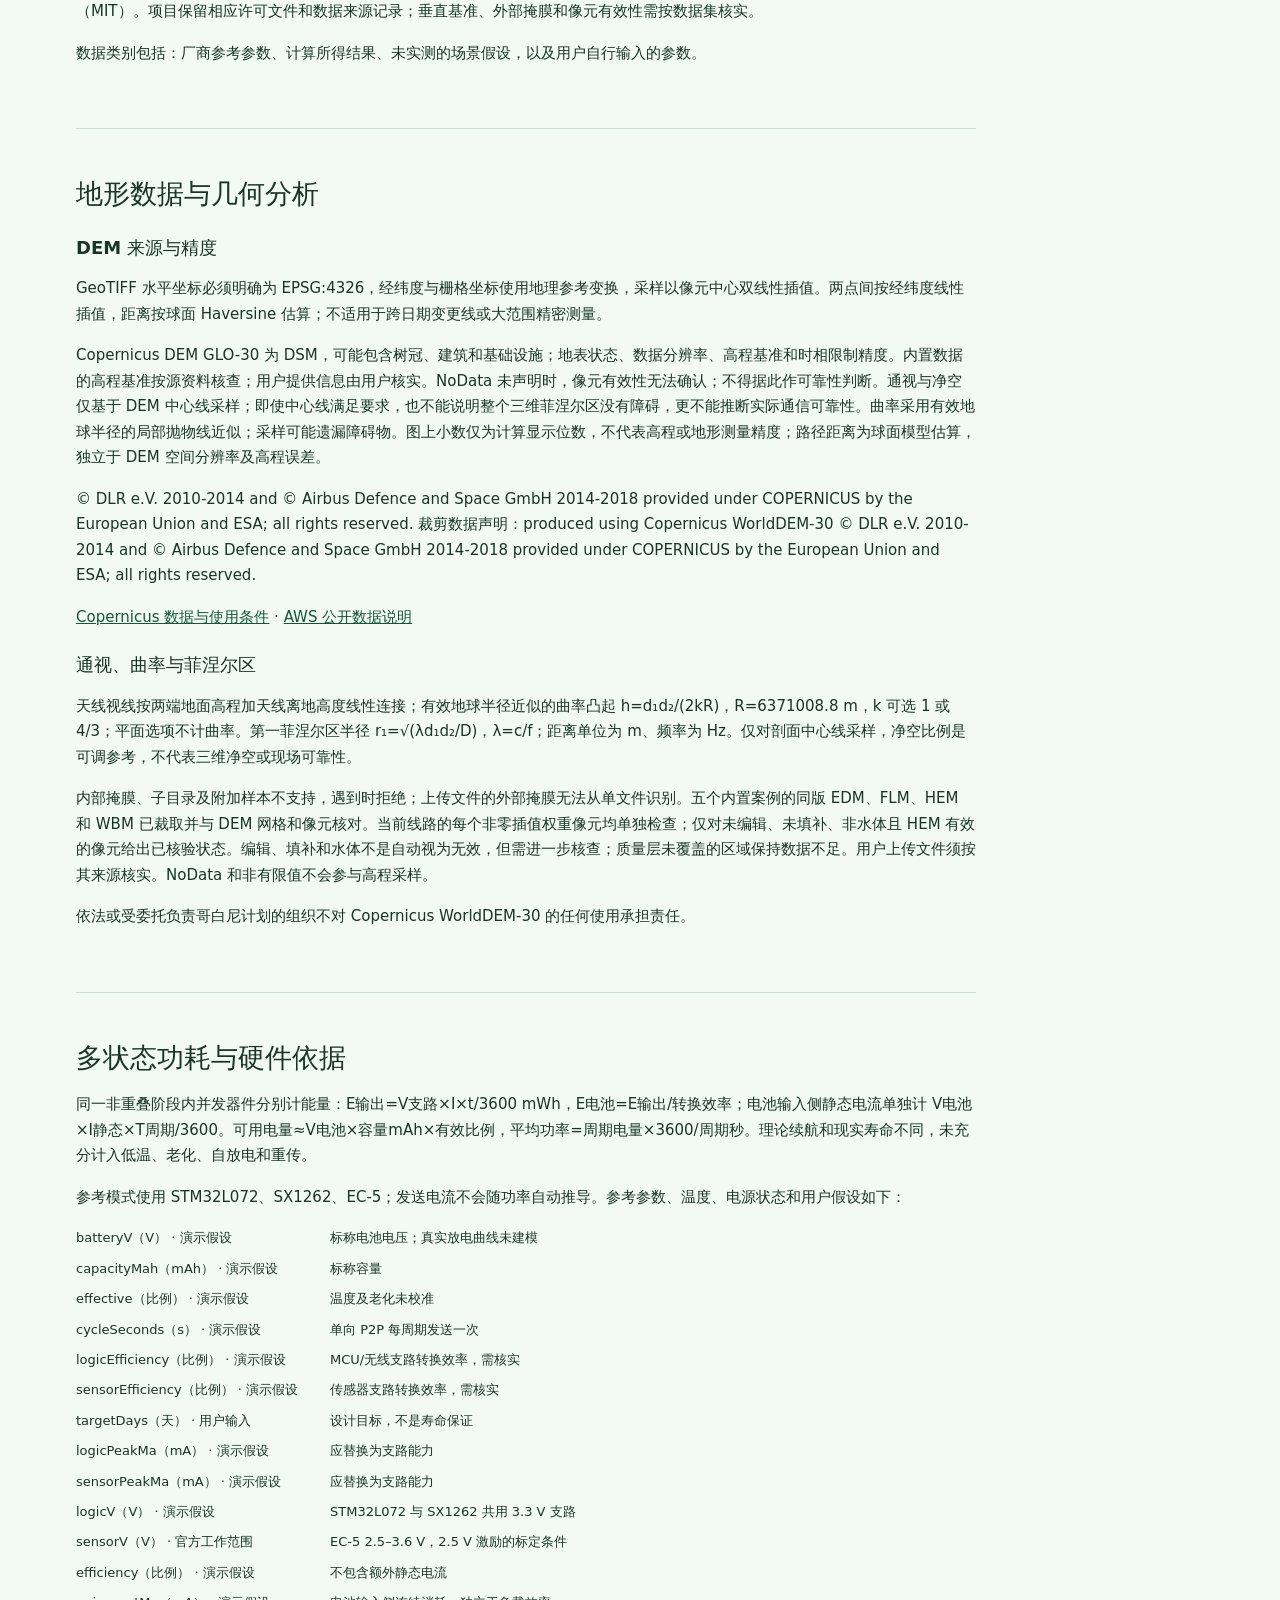
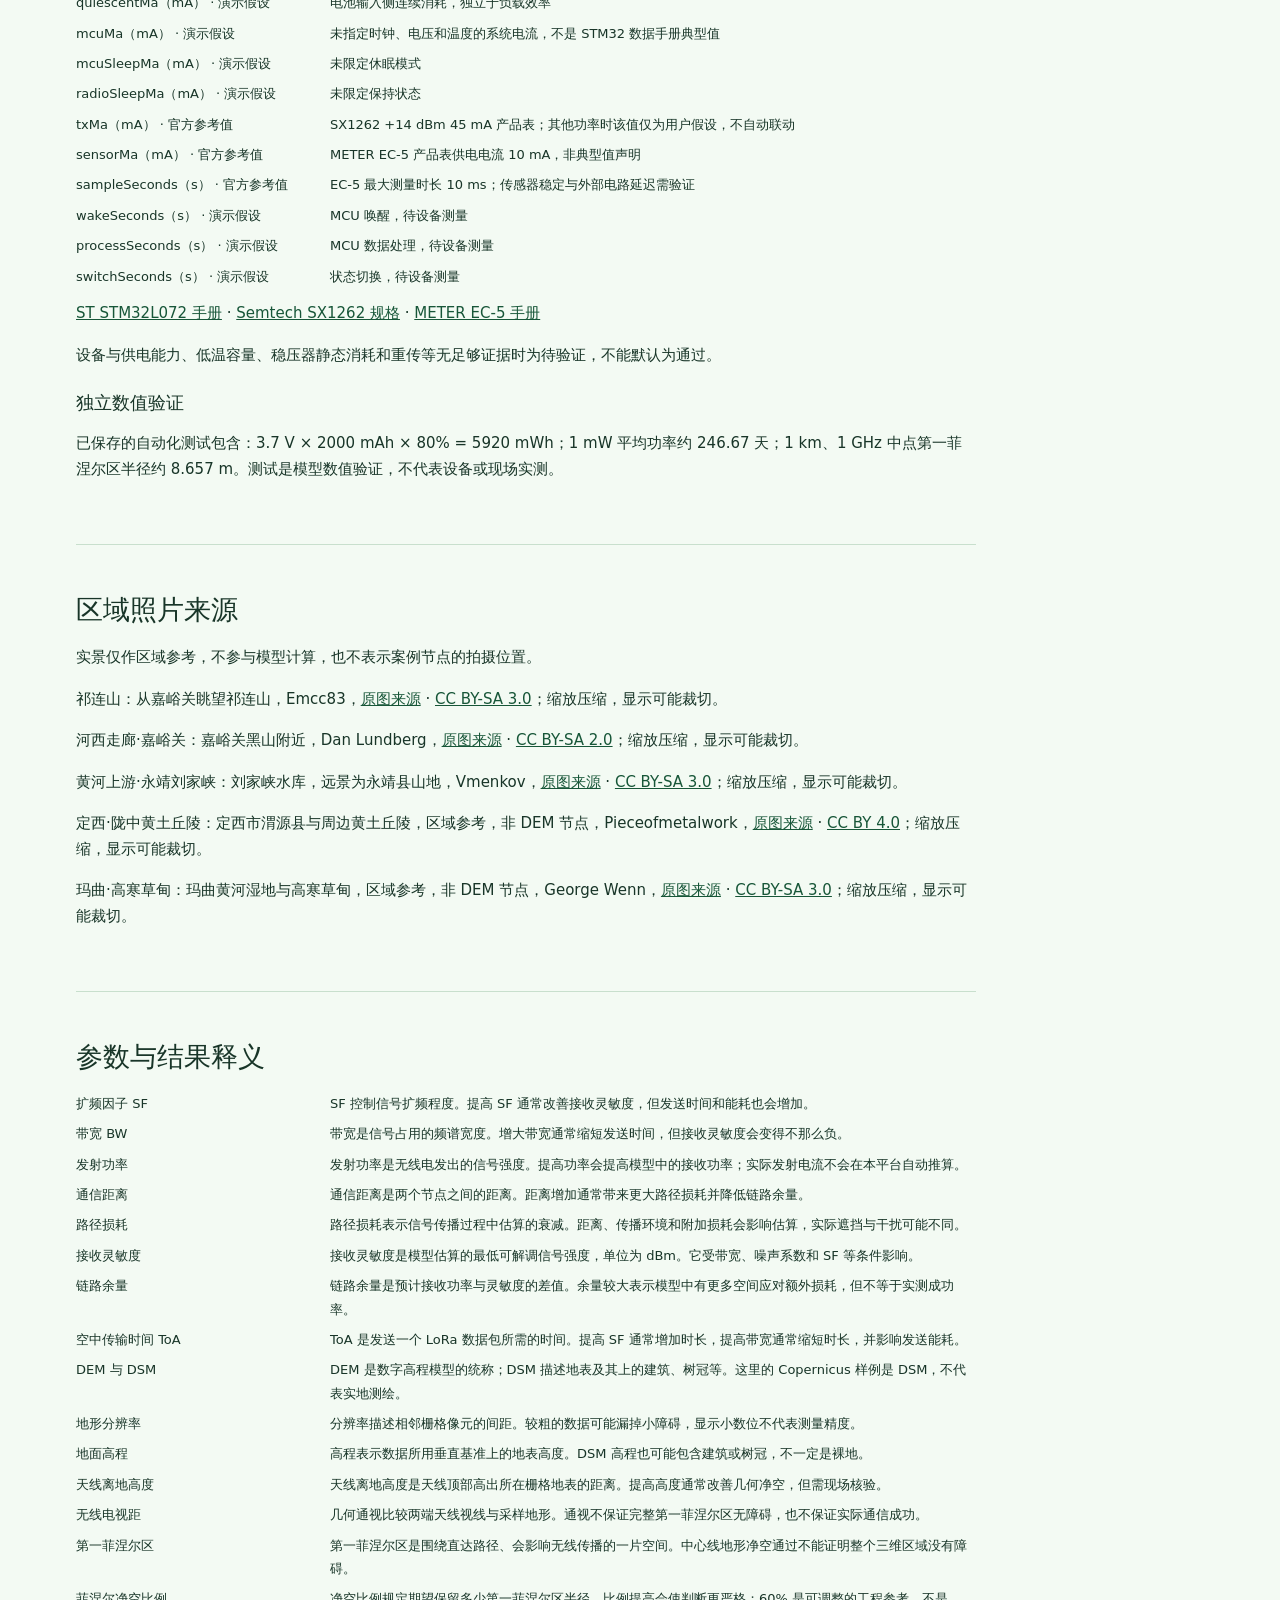
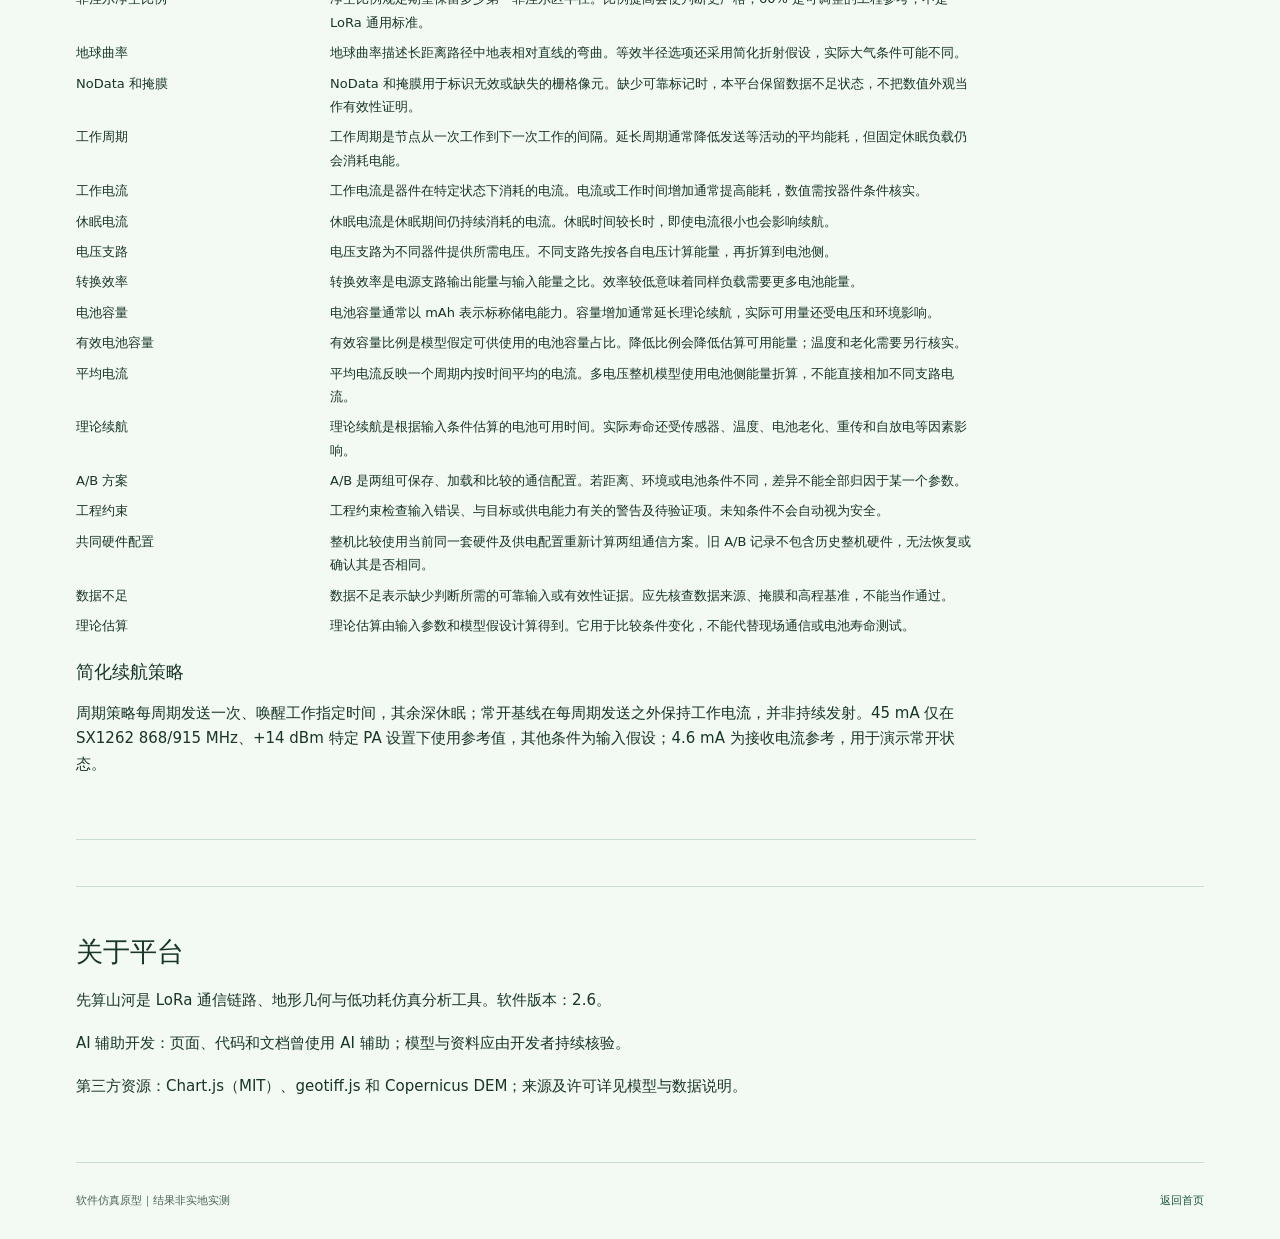
==== commit 9f116f93: "Restore the original forest and light green palette" ====
--- a/pages/about.html
+++ b/pages/about.html
@@ -1 +1 @@
-<!doctype html><html lang="zh-CN"><head><base href="../"><meta charset="utf-8"><meta name="viewport" content="width=device-width,initial-scale=1"><meta name="theme-color" content="#173b32"><title>先算山河 · 模型与方法</title><link rel="icon" href="./assets/mark.svg" type="image/svg+xml"><link rel="stylesheet" href="./css/styles.css"><script type="module" src="./js/about-page.js"></script><script async src="./js/page-loading.js"></script></head><body><header class="site-header"><a class="brand" href="./index.html"><img src="./assets/mark.svg" width="36" height="36" alt=""><span>先算山河<small>LORA · ANALYSIS</small></span></a><nav aria-label="主导航"><a href="./index.html">首页</a><a href="./pages/link.html">仿真工作台</a><a href="./pages/assessment.html">分析中心</a><a href="./pages/about.html">模型与方法</a></nav></header><main id="main"><noscript><p class="section error">需要启用 JavaScript 才能使用本页功能。</p></noscript><p id="workspace-status" class="storage-note" role="status"></p><section class="section" id="sources"><span data-page-pending hidden></span></section><section id="about" class="section"><h2>关于平台</h2><p>先算山河是 LoRa 通信链路、地形几何与低功耗仿真分析工具。软件版本：2.6。</p><p>AI 辅助开发：页面、代码和文档曾使用 AI 辅助；模型与资料应由开发者持续核验。</p><p>第三方资源：Chart.js（MIT）、geotiff.js 和 Copernicus DEM；来源及许可详见模型与数据说明。</p></section></main><footer><span>软件仿真原型｜结果非实地实测</span><a href="./index.html">返回首页</a></footer></body></html>+<!doctype html><html lang="zh-CN"><head><base href="../"><meta charset="utf-8"><meta name="viewport" content="width=device-width,initial-scale=1"><meta name="theme-color" content="#103c2a"><title>先算山河 · 模型与方法</title><link rel="icon" href="./assets/mark.svg" type="image/svg+xml"><link rel="stylesheet" href="./css/styles.css"><script type="module" src="./js/about-page.js"></script><script async src="./js/page-loading.js"></script></head><body><header class="site-header"><a class="brand" href="./index.html"><img src="./assets/mark.svg" width="36" height="36" alt=""><span>先算山河<small>LORA · ANALYSIS</small></span></a><nav aria-label="主导航"><a href="./index.html">首页</a><a href="./pages/link.html">仿真工作台</a><a href="./pages/assessment.html">分析中心</a><a href="./pages/about.html">模型与方法</a></nav></header><main id="main"><noscript><p class="section error">需要启用 JavaScript 才能使用本页功能。</p></noscript><p id="workspace-status" class="storage-note" role="status"></p><section class="section" id="sources"><span data-page-pending hidden></span></section><section id="about" class="section"><h2>关于平台</h2><p>先算山河是 LoRa 通信链路、地形几何与低功耗仿真分析工具。软件版本：2.6。</p><p>AI 辅助开发：页面、代码和文档曾使用 AI 辅助；模型与资料应由开发者持续核验。</p><p>第三方资源：Chart.js（MIT）、geotiff.js 和 Copernicus DEM；来源及许可详见模型与数据说明。</p></section></main><footer><span>软件仿真原型｜结果非实地实测</span><a href="./index.html">返回首页</a></footer></body></html>
